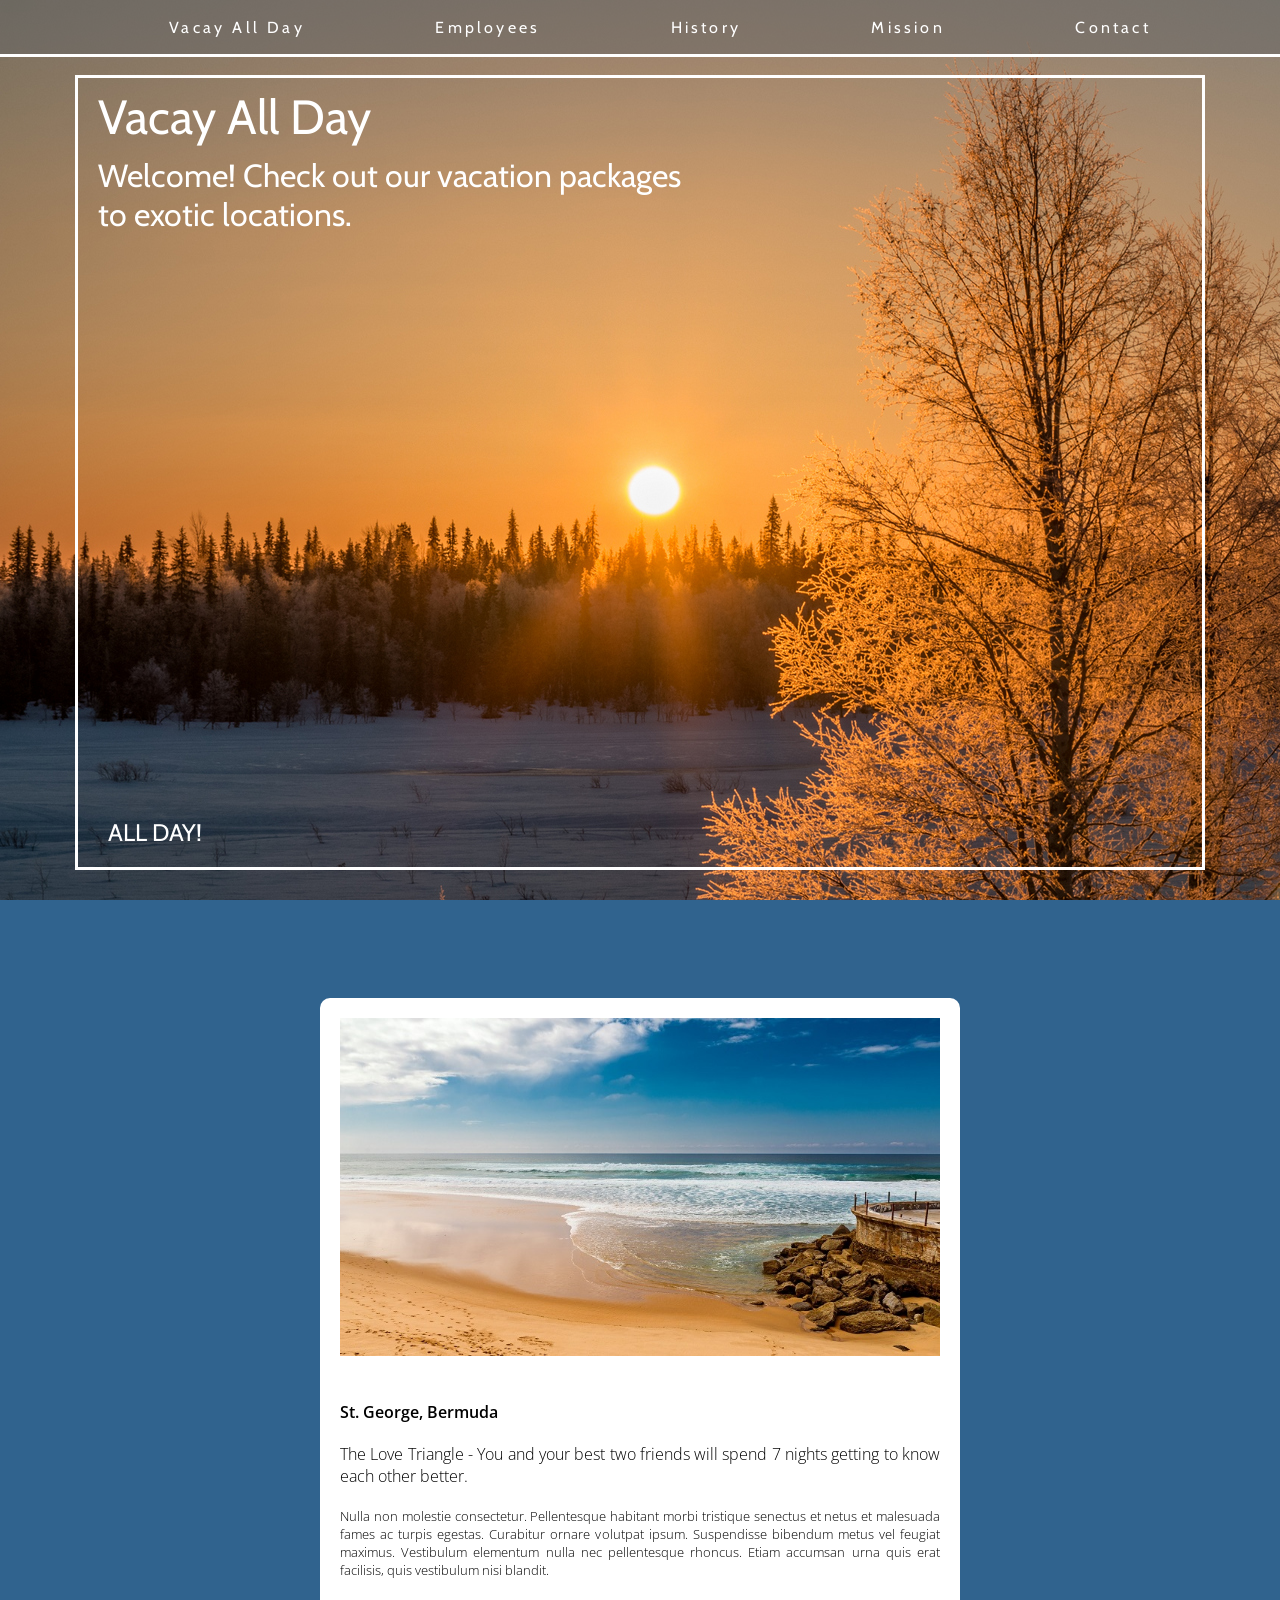
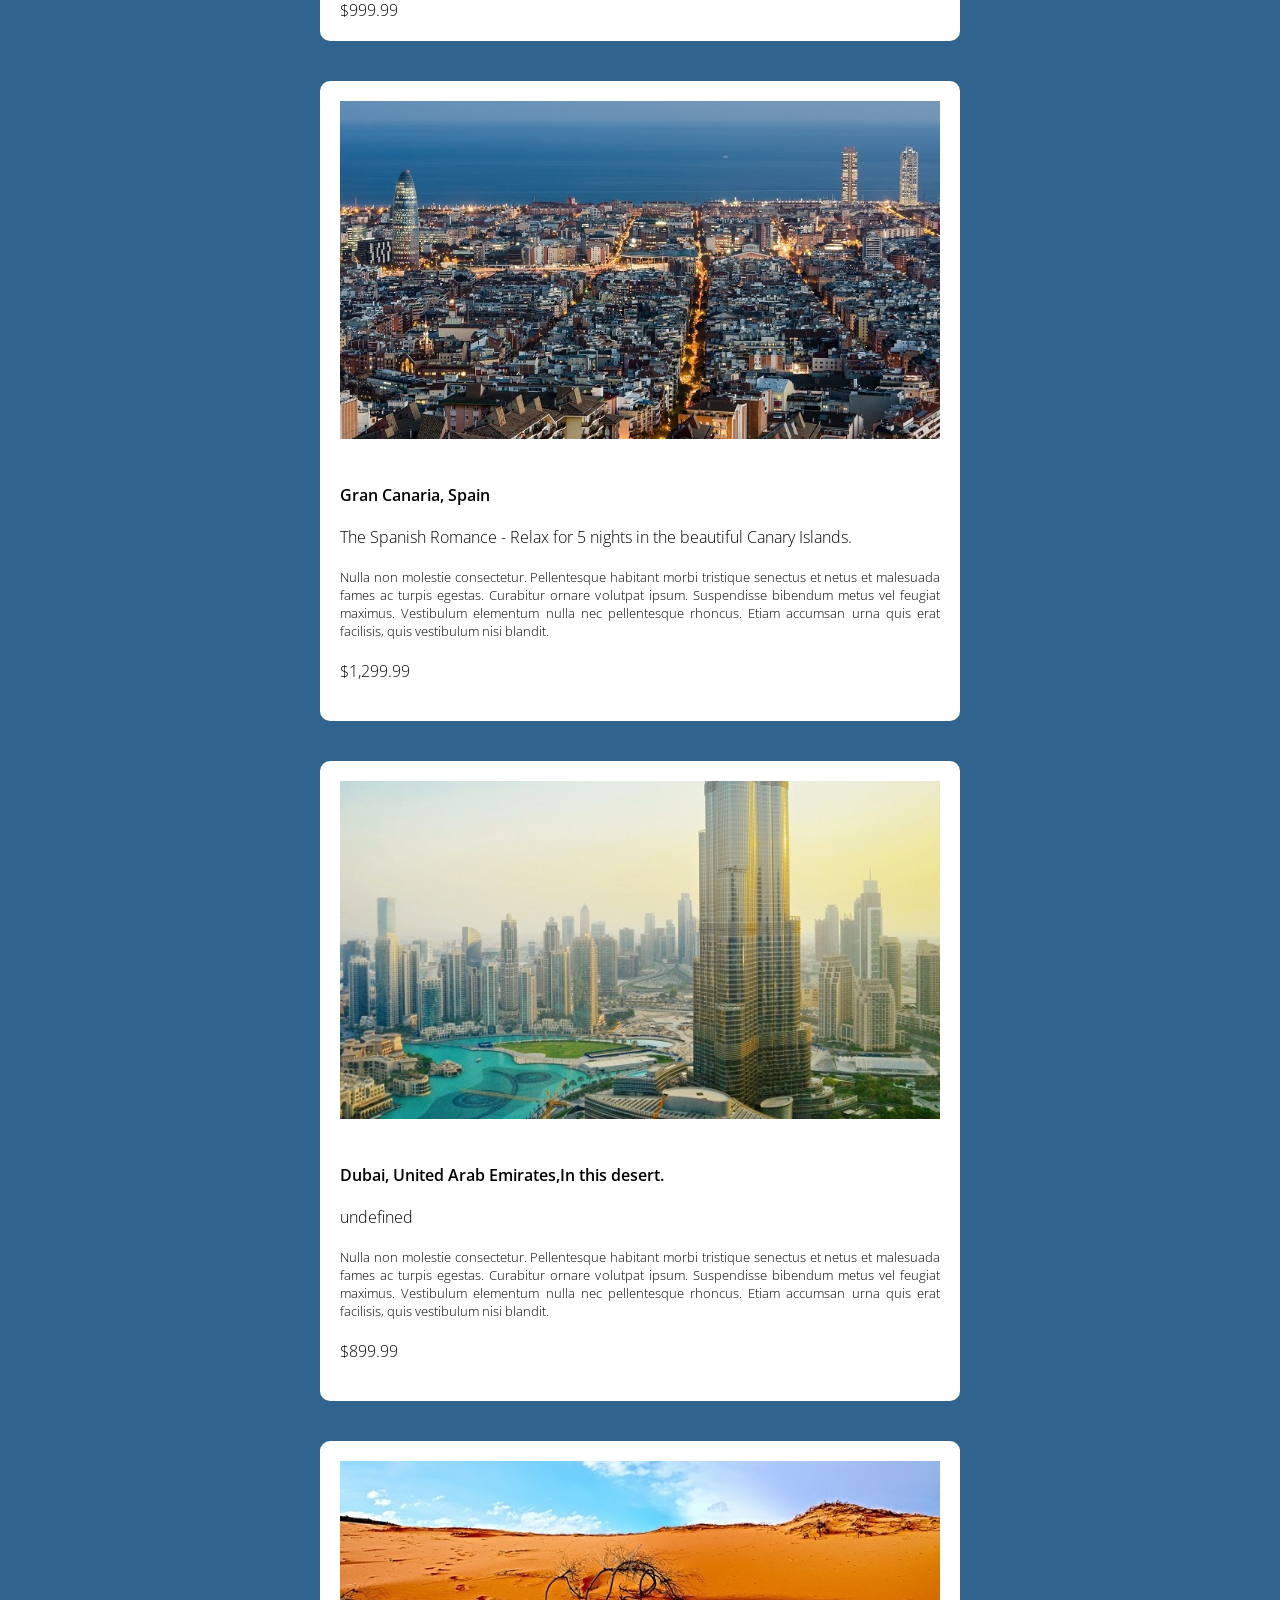
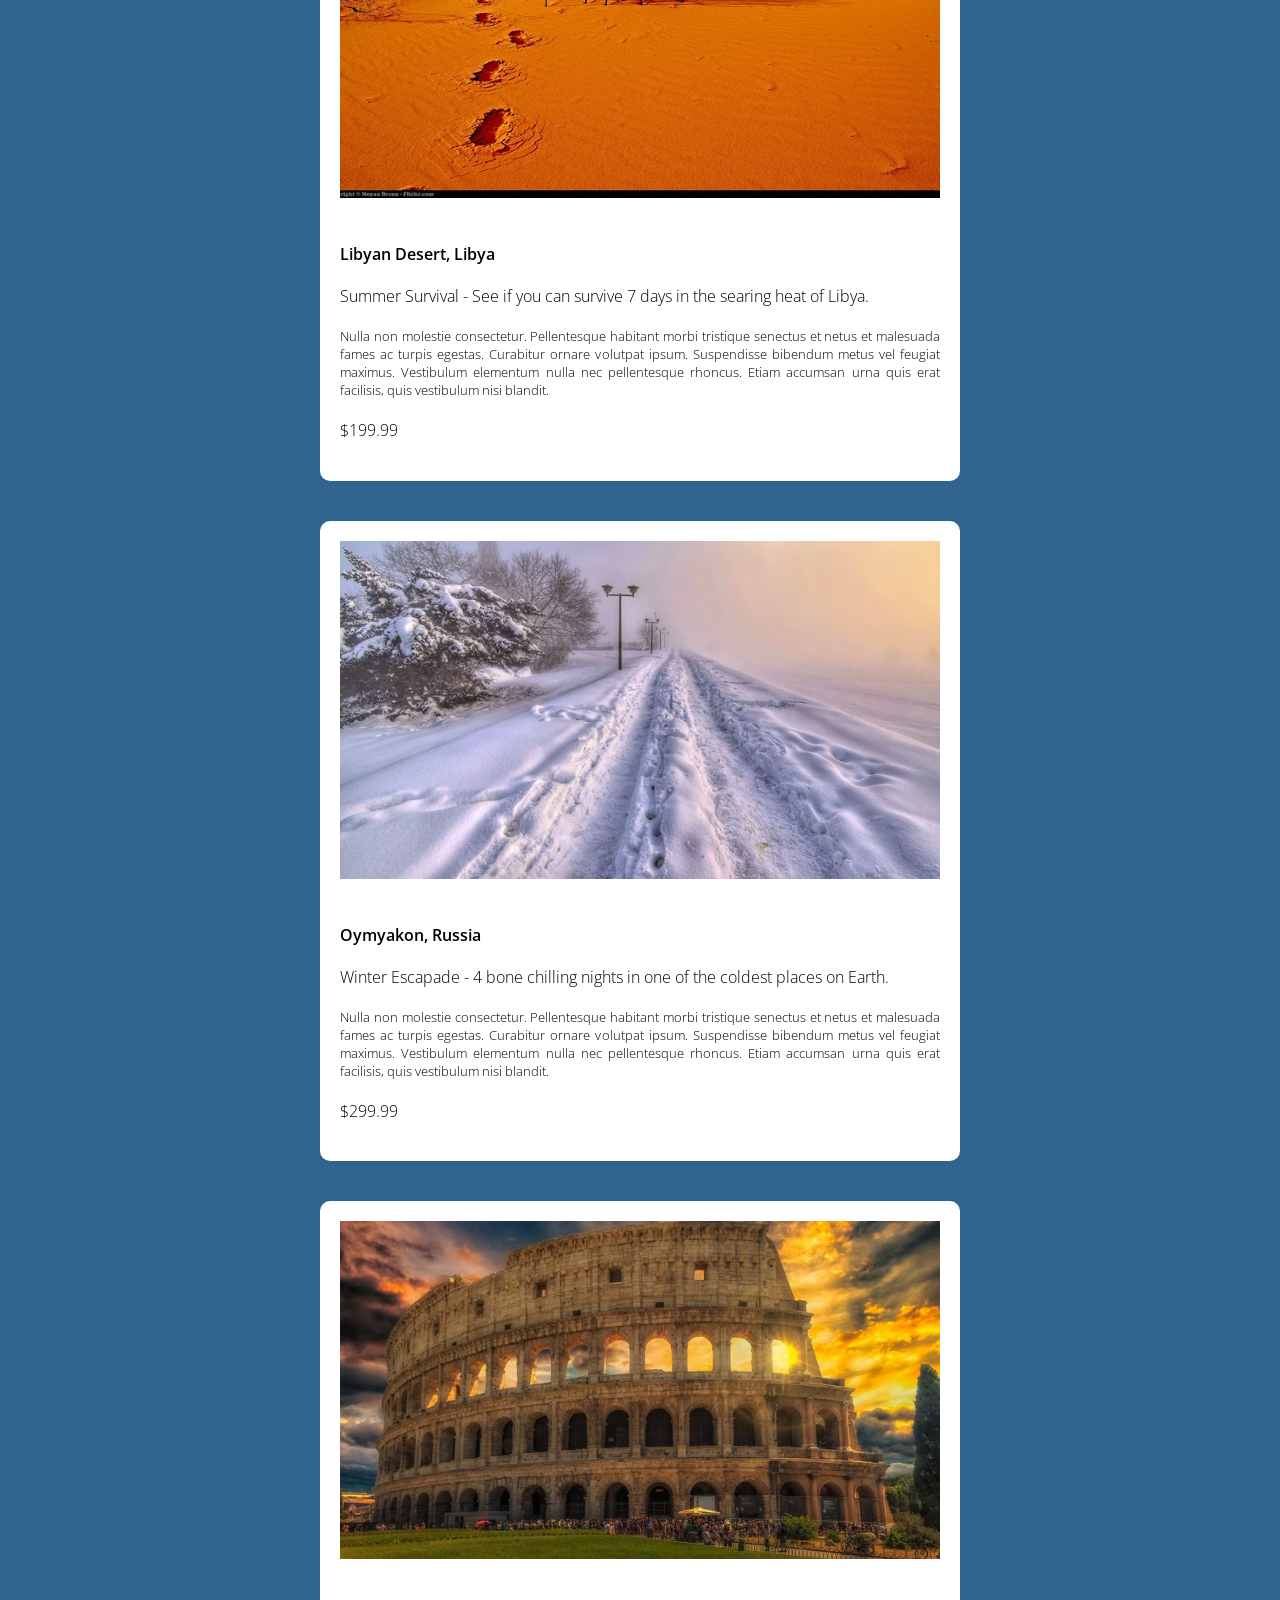
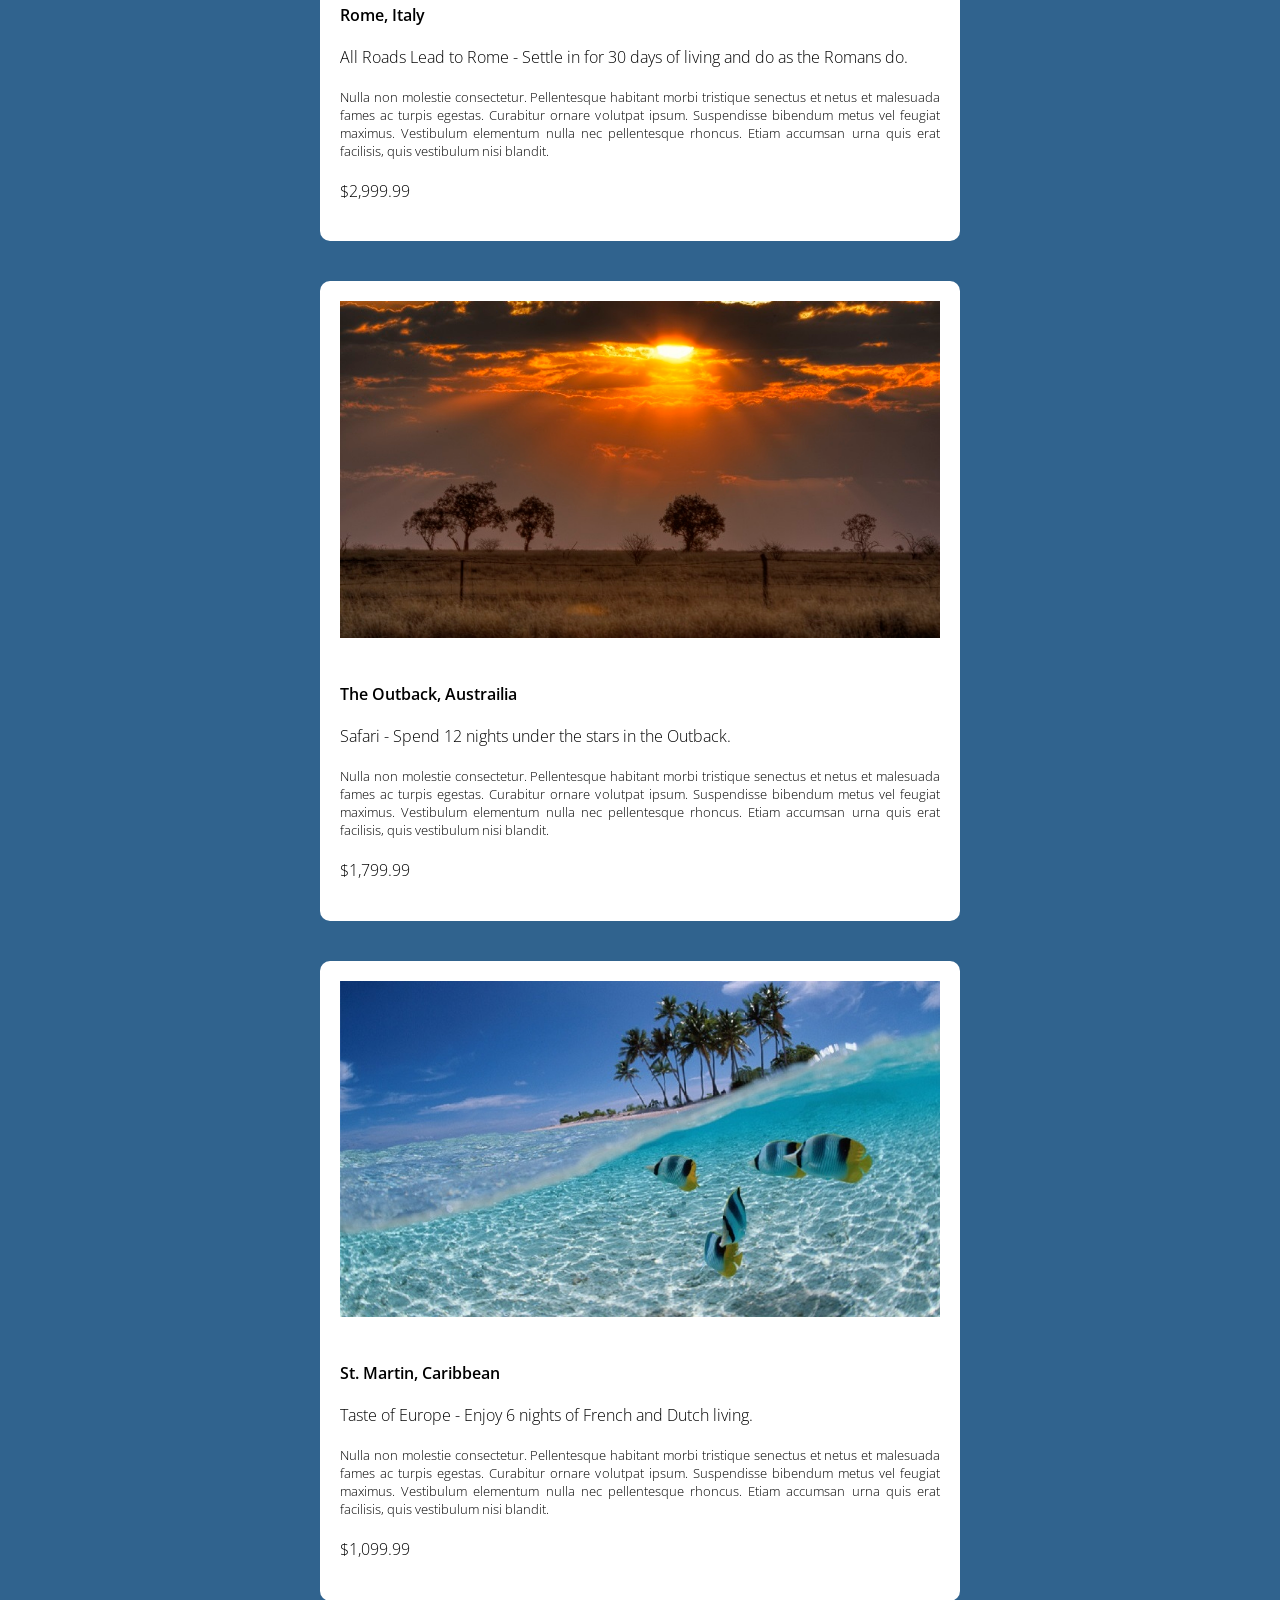
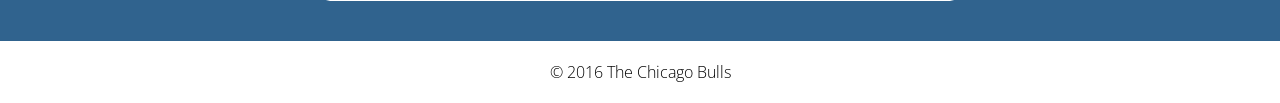
==== index.html @ 542a1430 "update gh-pages" ====
<!DOCTYPE html>
<html>
<head>
	<meta charset="utf-8">
	<meta http-equiv="X-UA-Compatible" content="IE=edge">
	<title>Placeholder</title>
	<link rel="stylesheet" href="css/stylez.css">
	<link href='https://fonts.googleapis.com/css?family=Cabin|Open+Sans:300,600' rel='stylesheet' type='text/css'>
</head>
<body>

	<header id="main-header">
	</header>

	<div id="cover">

		<section class="cover-text">

			<h1>Vacay All Day</h1>
			<h2>Welcome! Check out our vacation packages to exotic locations.</h2>

			<h4>ALL DAY!</h4>

		</section>

	</div>

	<div id="wrapper">

			<div id="cards"></div>

		</article>

	</div>

	<footer id="main-footer">
		<p>&copy; 2016 The Chicago Bulls</p>
	</footer>
	<script src="script.js" type="text/javascript" charset="utf-8"></script>
</body>
</html>
---- css/stylez.css ----
/*========== Default styles ==========*/
/* Everything */

* {
	box-sizing: border-box;
}

body {
	margin: 0;
	padding: 0;
	font-size: 1em;
	font-family: 'Open Sans', sans-serif;
	font-weight: 300;
	color: #000;
}

a {
	text-decoration: none;
}

ul {
	list-style-type: none;
}


/*========== Header styles ==========*/

#main-header {
	position: fixed;
	top: 0;
	width: 100%;
	background: rgba(100,100,100,.5);
	display: flex;
	flex-direction: row;
	border-bottom: 3px solid #fff;
	letter-spacing: .2em;
	z-index: 1000;
}

#main-header nav {
	width: 90%;
	margin: auto;
}

#main-header ul {
	display: flex;
	flex-direction: row;
	justify-content: space-around;
}

#main-header a,
#main-header a:visited {
	font-family: "Cabin", sans-serif;
	color: #fff;
	padding: 3px 10px;
}

#main-header a:hover {
	text-shadow: 2px 2px 2px rgba(0,0,0,.2);
	color: #fe9e49;
}




/*========== Main content area styles ==========*/

#wrapper {
	min-height: 100vh;
	width: 100%;
	padding: 20px;
	padding-top: 78px;
	background: #30638E;
	display: flex;
	flex-direction: row;
	flex-wrap: wrap;
}

.page {
	background: #fff;
	border-radius: 10px;
	margin: 20px auto;
}

.page-head {
	width: 100%;
	border-bottom: 1px solid #000;
	border-radius: 10px 10px 0 0;
	background: #757a7f;
	color: #fff;
	margin: 0;
	padding: 10px;
}


p {
	margin: 20px 20px;
	text-align: justify;
}

.page-content {
	margin: 10px;
	padding: 10px;
}

.name {
	font-weight: 600;
}

.description {
	font-size: 1.1;
	max-width: 600px;
}

.ipsum {
	font-style: none;
	font-size: .8em;
}

.pics {
	width: 600px;
	margin: 20px;
}

.card {
	min-height: 640px;
}


/*========== Footer styles ==========*/

#main-footer p {
	color: #000;
	text-align: center;
}




/* Insert any page specific styles below. Mark with appropriate headings. */

/*========== Cover styles ==========*/

#cover,
#cover-mission,
#cover-employee,
#cover-history,
#cover-contact {
	height: 100vh;
	width: 100%;
	padding: 75px;
	padding-bottom: 30px;
  background-repeat: no-repeat;
}

#cover {
	background-image: url('../images/snowy_sunrise.jpg');
}

#cover-mission {
	background-image: url('../images/hq.jpg');
	background-size: cover;
	background-position: center;
}

#cover-employee {
	background-image: url('../images/Jet.jpg');
}

#cover-history {
	background-image: url('../images/clouds_color.jpg');
}

#cover-contact {
	background-image: url('../images/mountains_above.jpg');
}


.cover-text {
	border: 3px solid #fff;
	height: 100%;
	margin: auto;
	position: relative;
}

.cover-text h1 {
	font-size: 3em;
}

.cover-text h2 {
	font-size: 2em;
}

.cover-text h4 {
	font-size: 1.5em;
	position: absolute;
	bottom: 10px;
	left: 10px;
}

.cover-text h1,
.cover-text h2,
.cover-text h4 {
	max-width: 600px;
	font-family: "Cabin", sans-serif;
	color: #fff;
	font-weight: 400;
	margin: 10px 20px;
}



/*========== Mission styles ==========*/

.missionStatement {
	font-style: italic;
}



/*========== Employee styles ==========*/

.employee-card {
	flex-basis: 400px;
	margin: 10`px;
}

.employee-card p {
	max-width: 360px;
}

.profile_pic {
	width: 200px;
	margin: 10px 100px;
	border-radius: 50%;
}


/*========== Mission styles ==========*/

.history {
	display: flex;
	flex-direction: row;
}

.history-content {
	width: 50%;
}

.history-content:first-child {
	border-right: 1px solid #000;
}



/*========== Contact styles ==========*/

input {
	margin: 20px;
}

input:invalid {
    box-shadow: 0 0 5px 1px red;
}

input:valid {
    box-shadow: 0 0 5px 1px green;
}
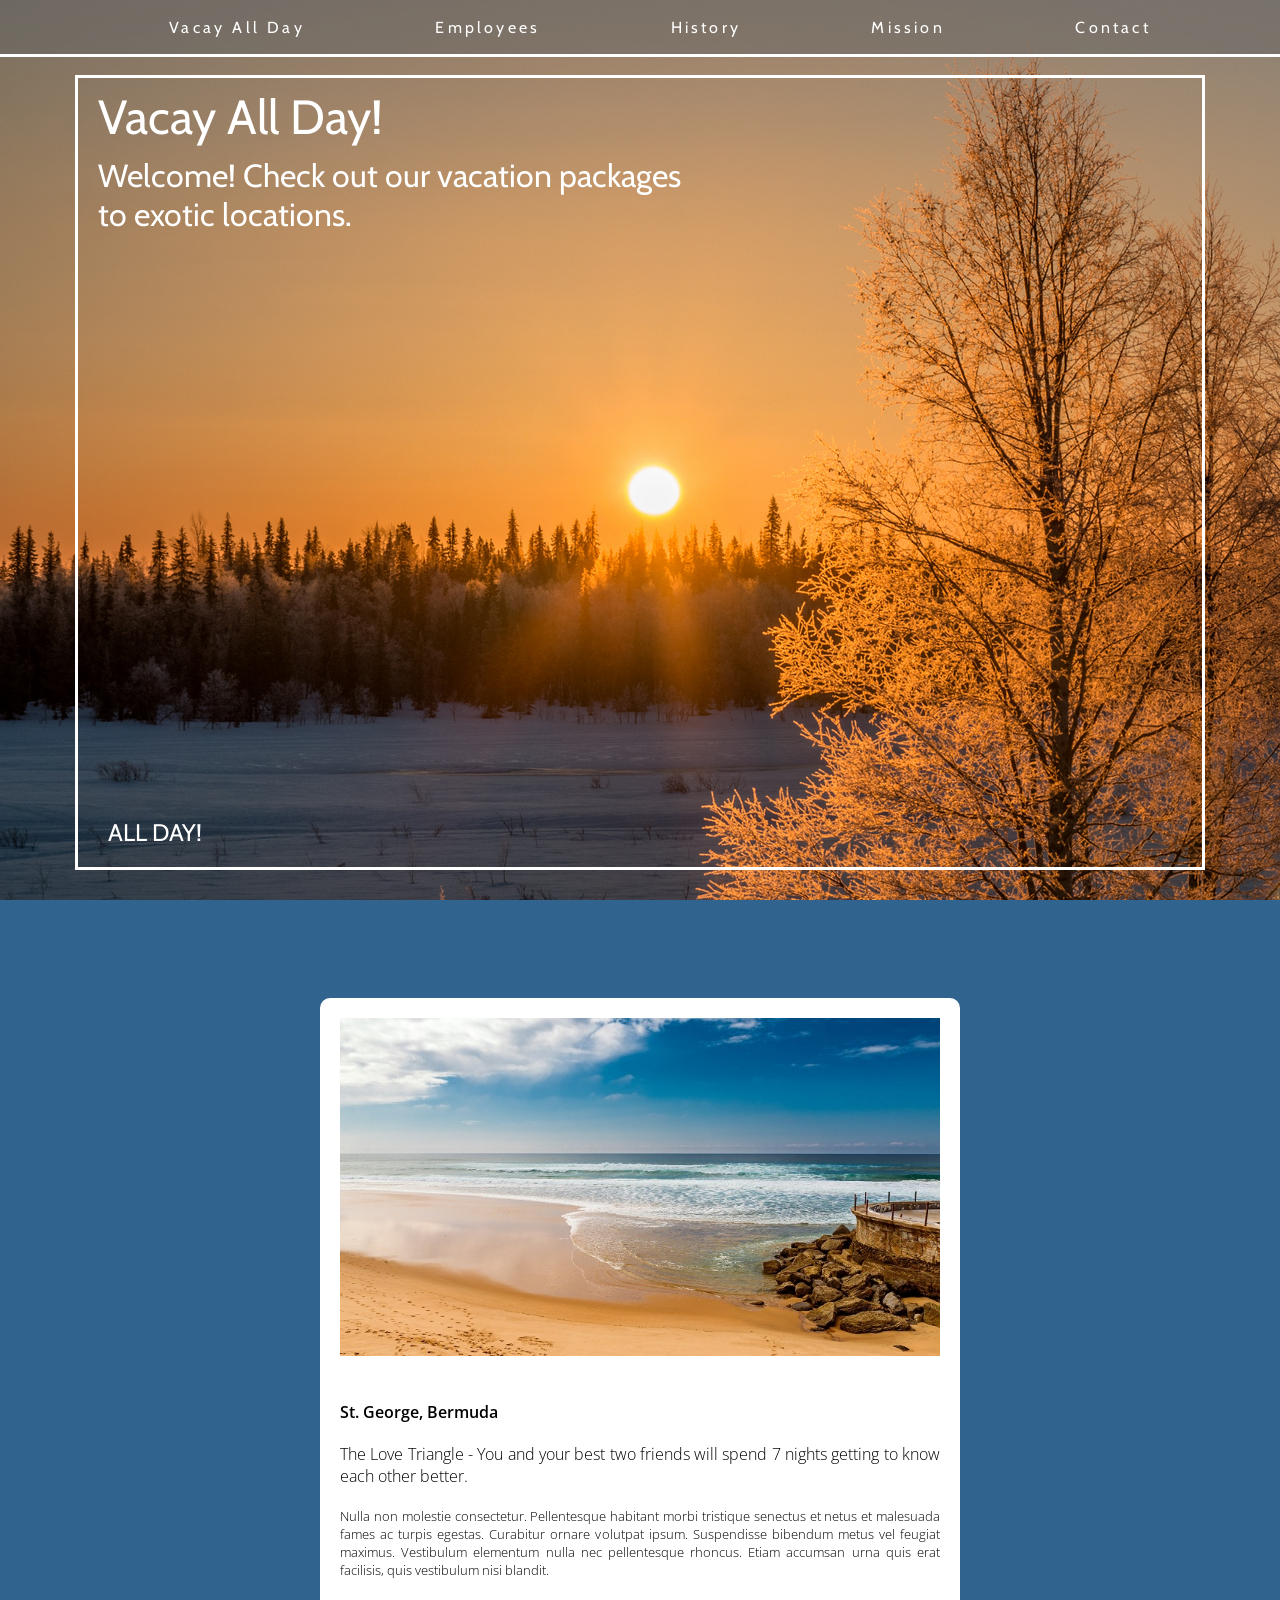
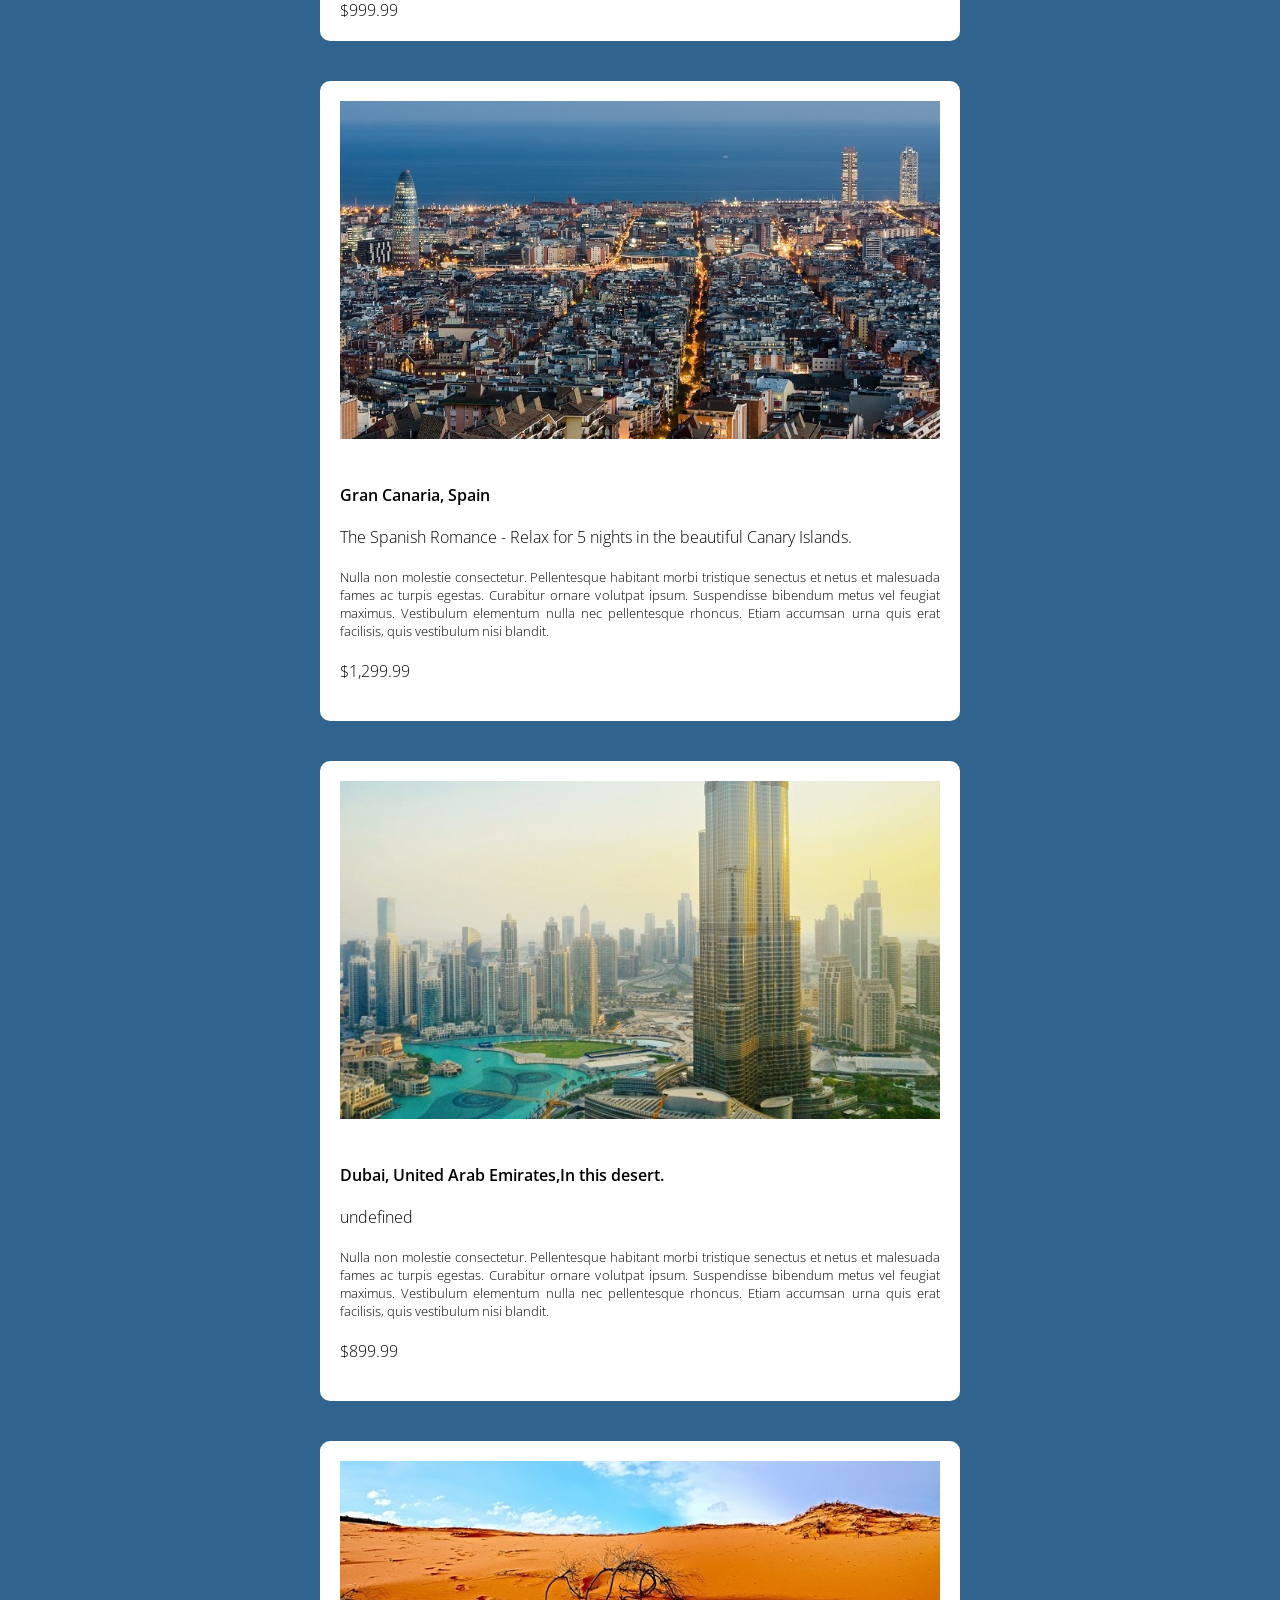
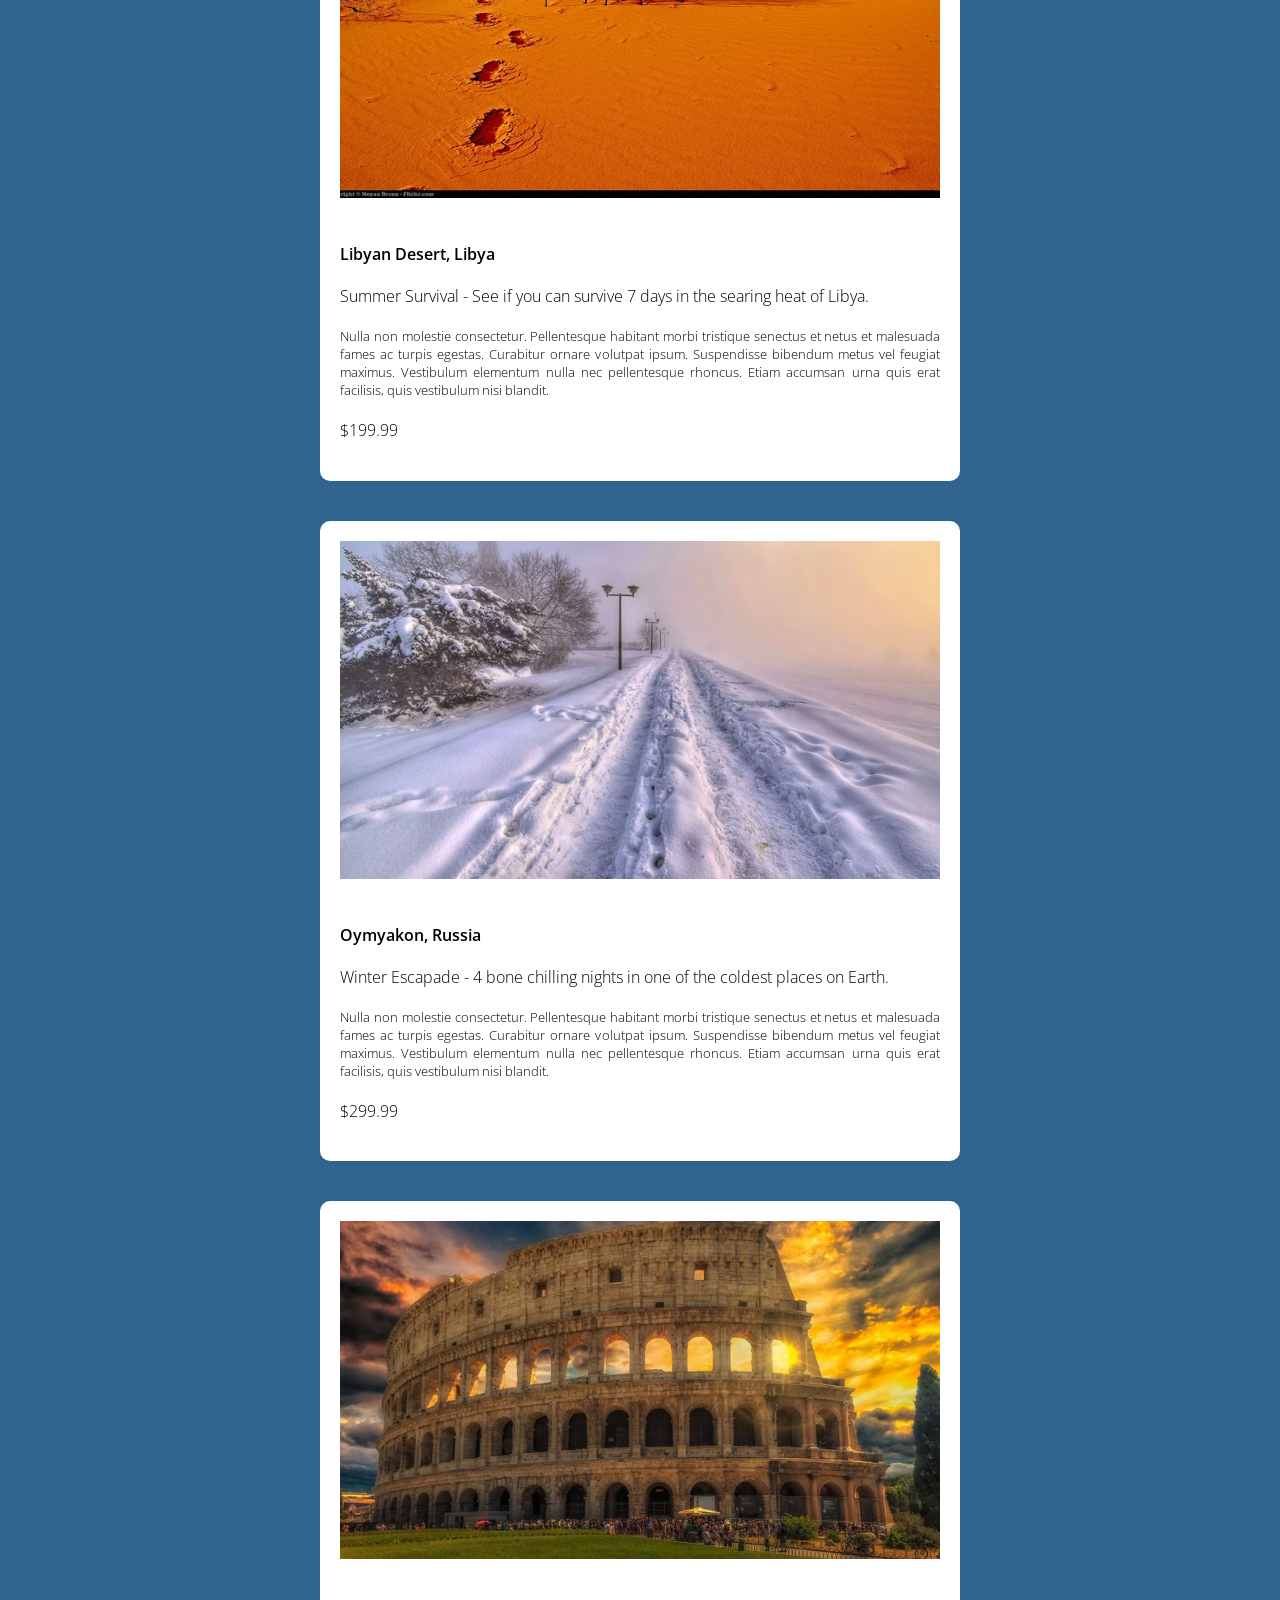
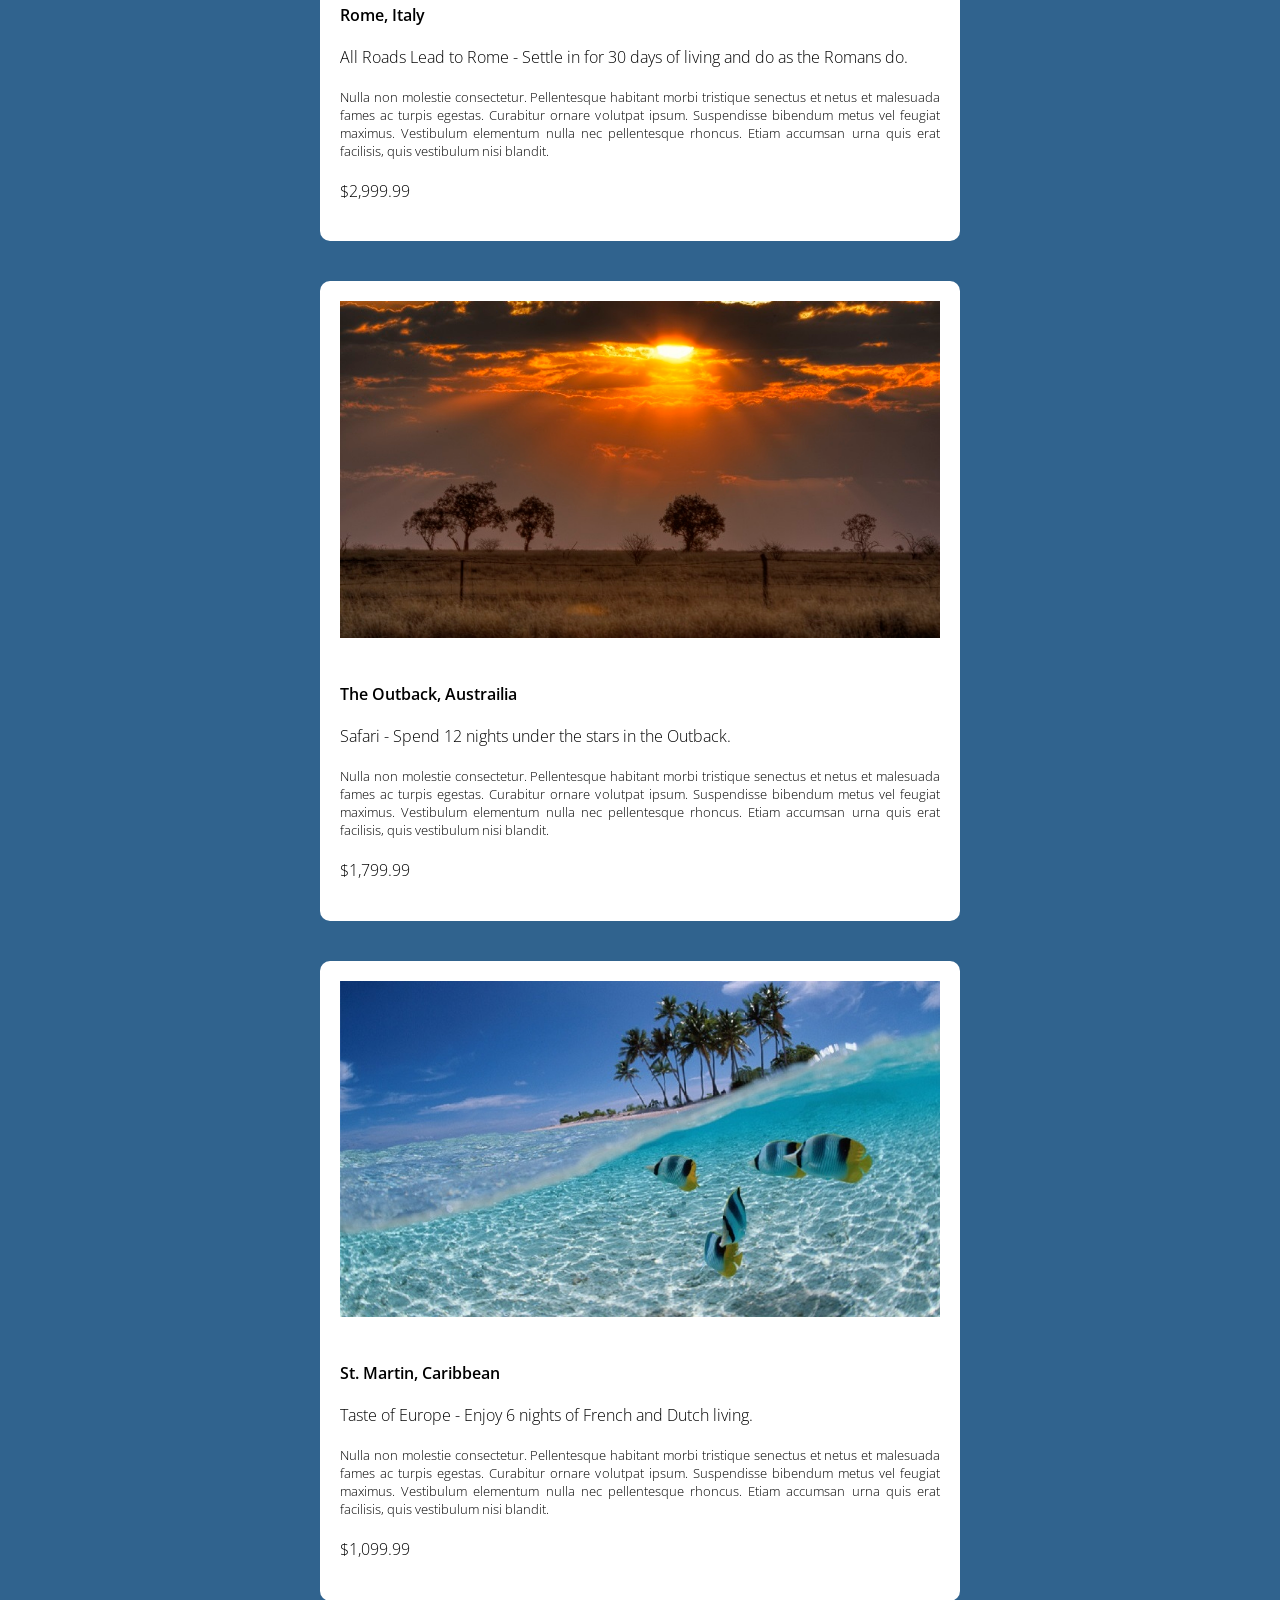
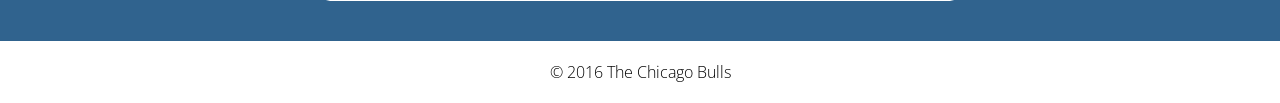
==== commit a965df27: "Fix Emp2" ====
--- a/index.html
+++ b/index.html
@@ -16,7 +16,7 @@
 
 		<section class="cover-text">
 
-			<h1>Vacay All Day</h1>
+			<h1>Vacay All Day!</h1>
 			<h2>Welcome! Check out our vacation packages to exotic locations.</h2>
 
 			<h4>ALL DAY!</h4>
--- a/css/stylez.css
+++ b/css/stylez.css
@@ -165,7 +165,7 @@
 }
 
 #cover-employee {
-	background-image: url('../images/Jet.jpg');
+	background-image: url('../images/jet.jpg');
 }
 
 #cover-history {
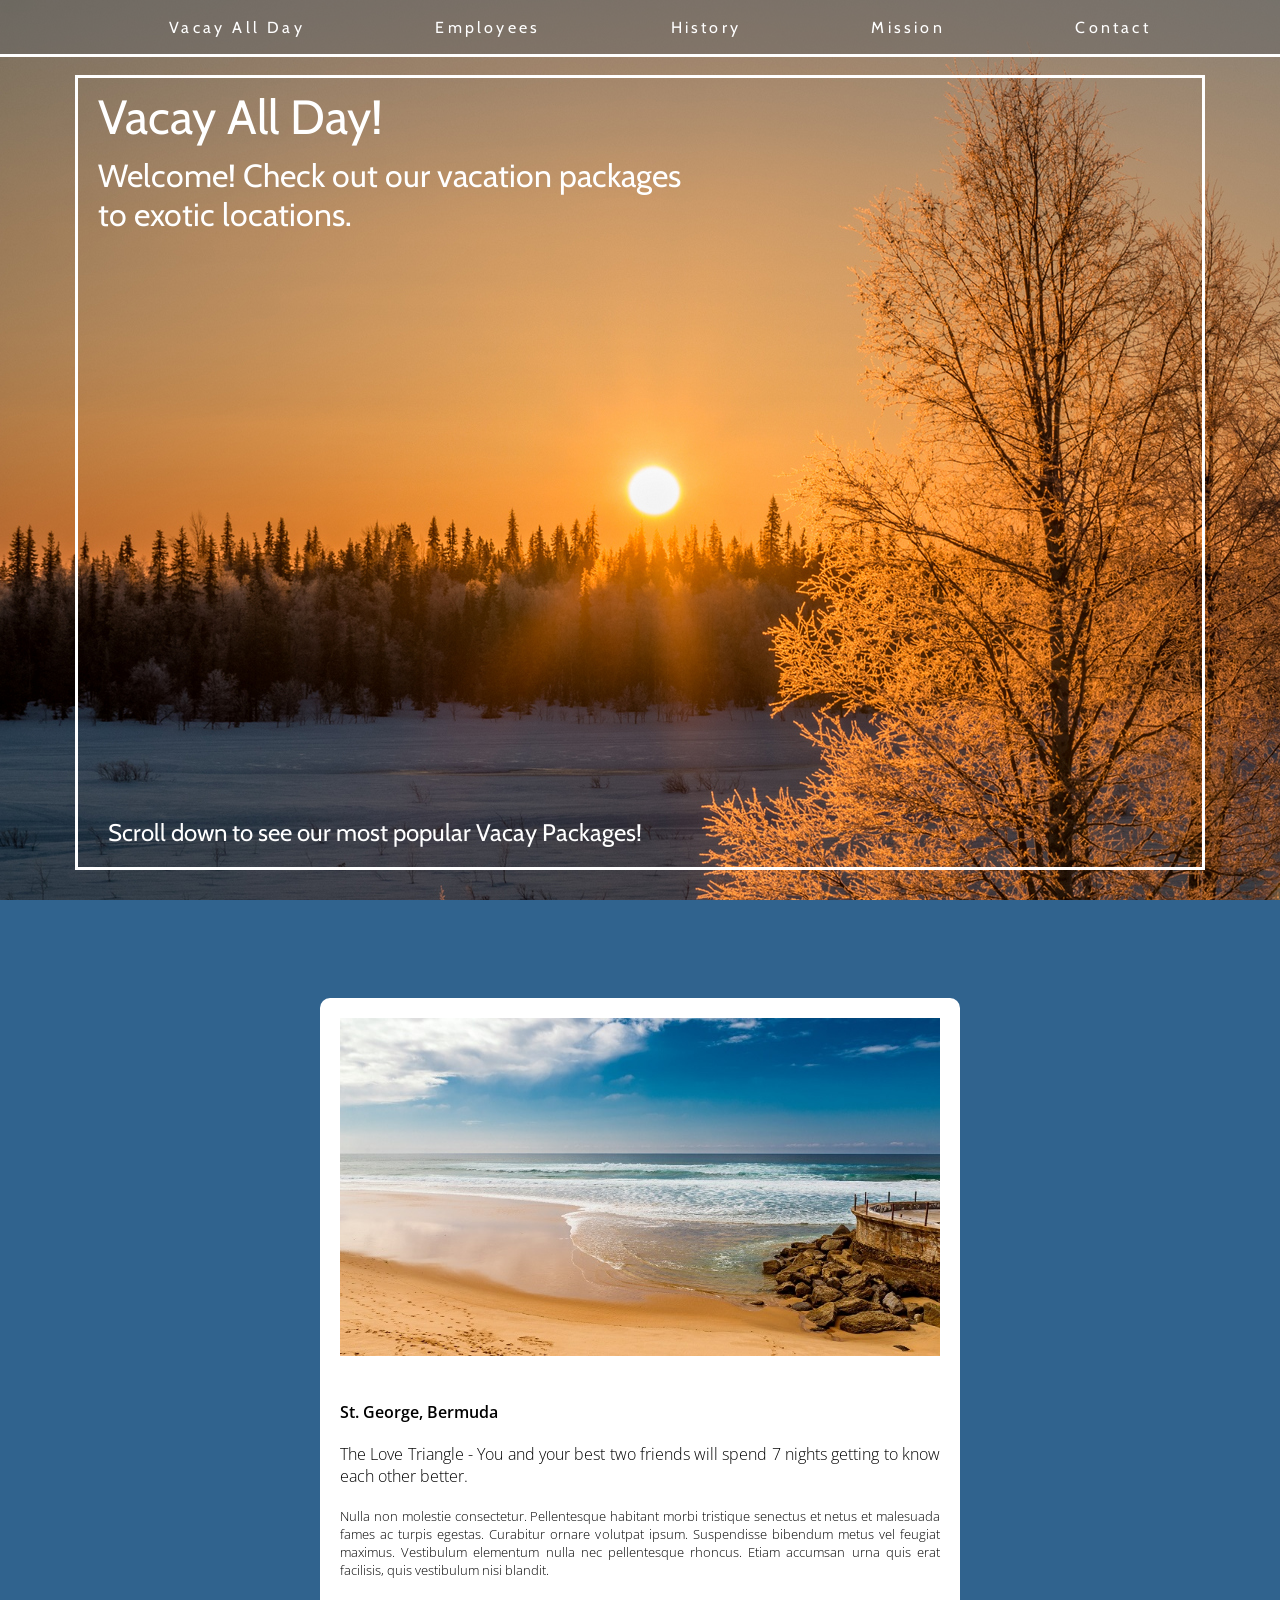
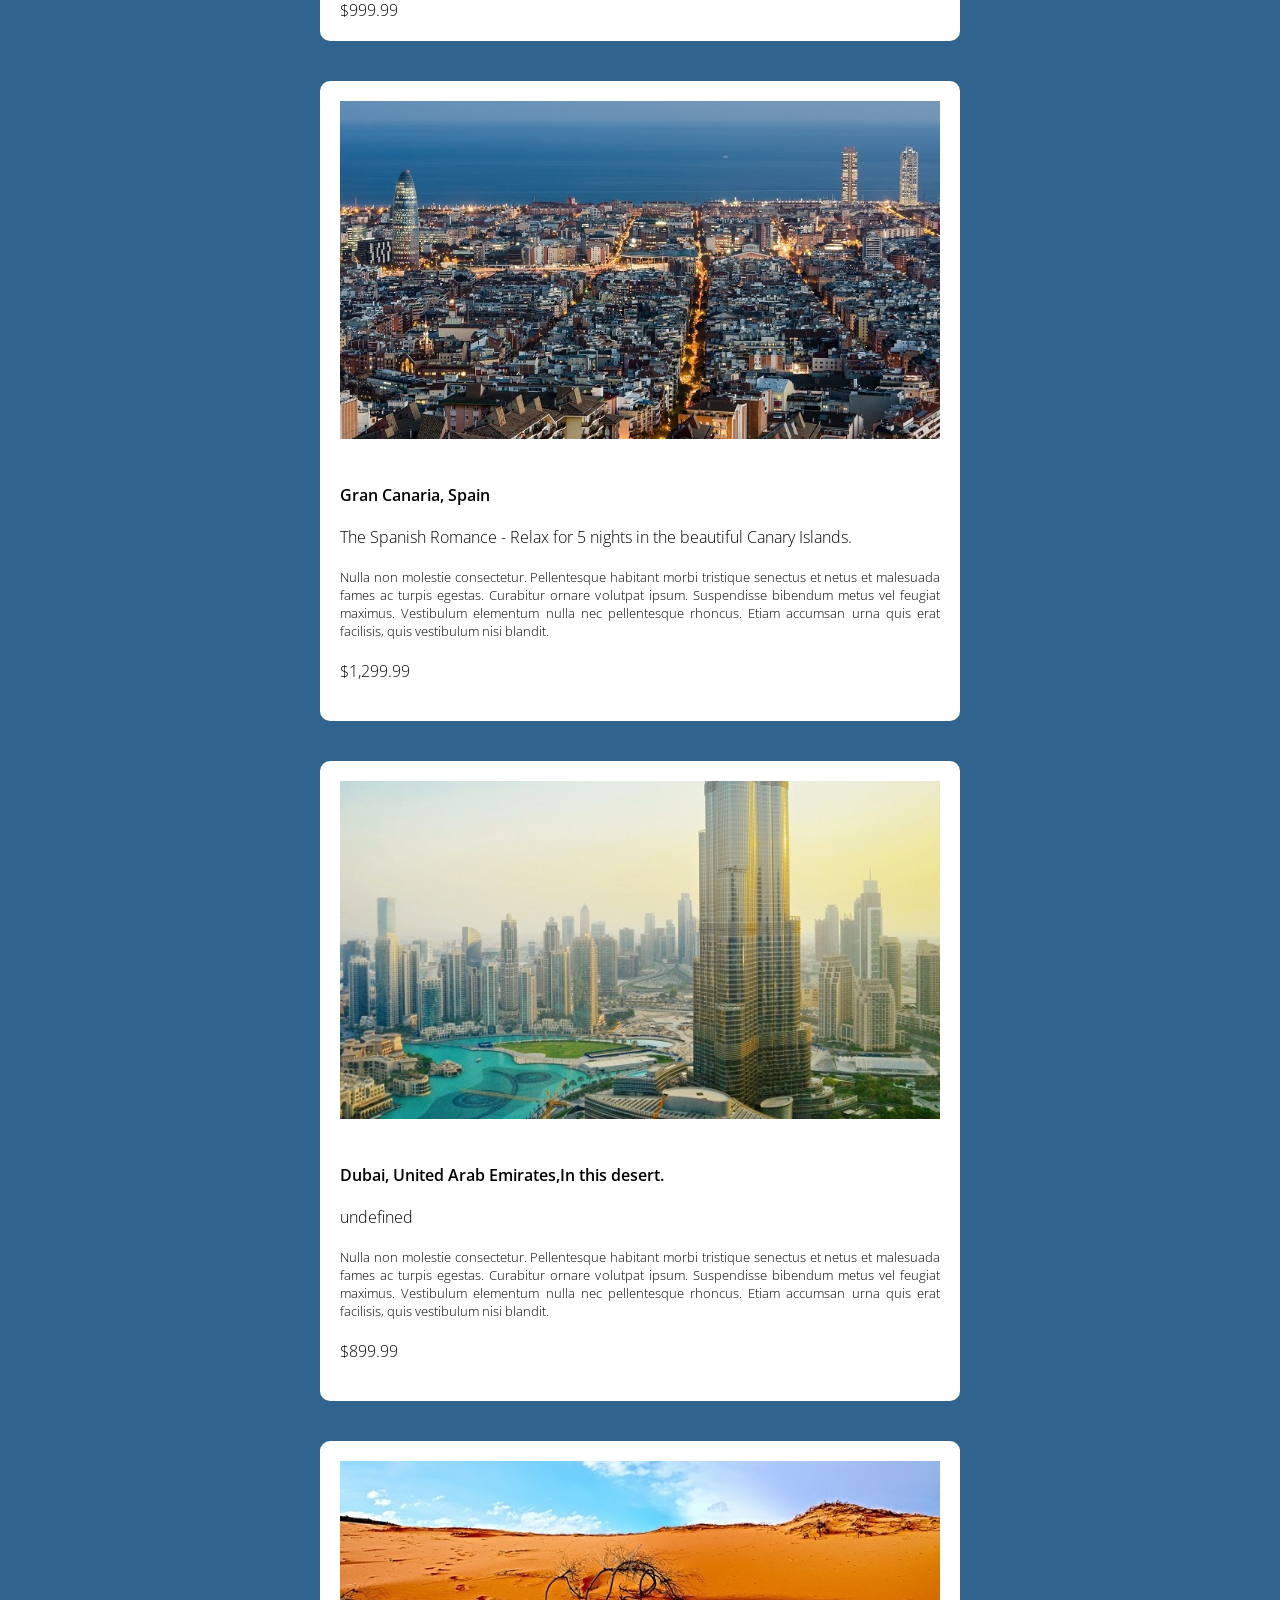
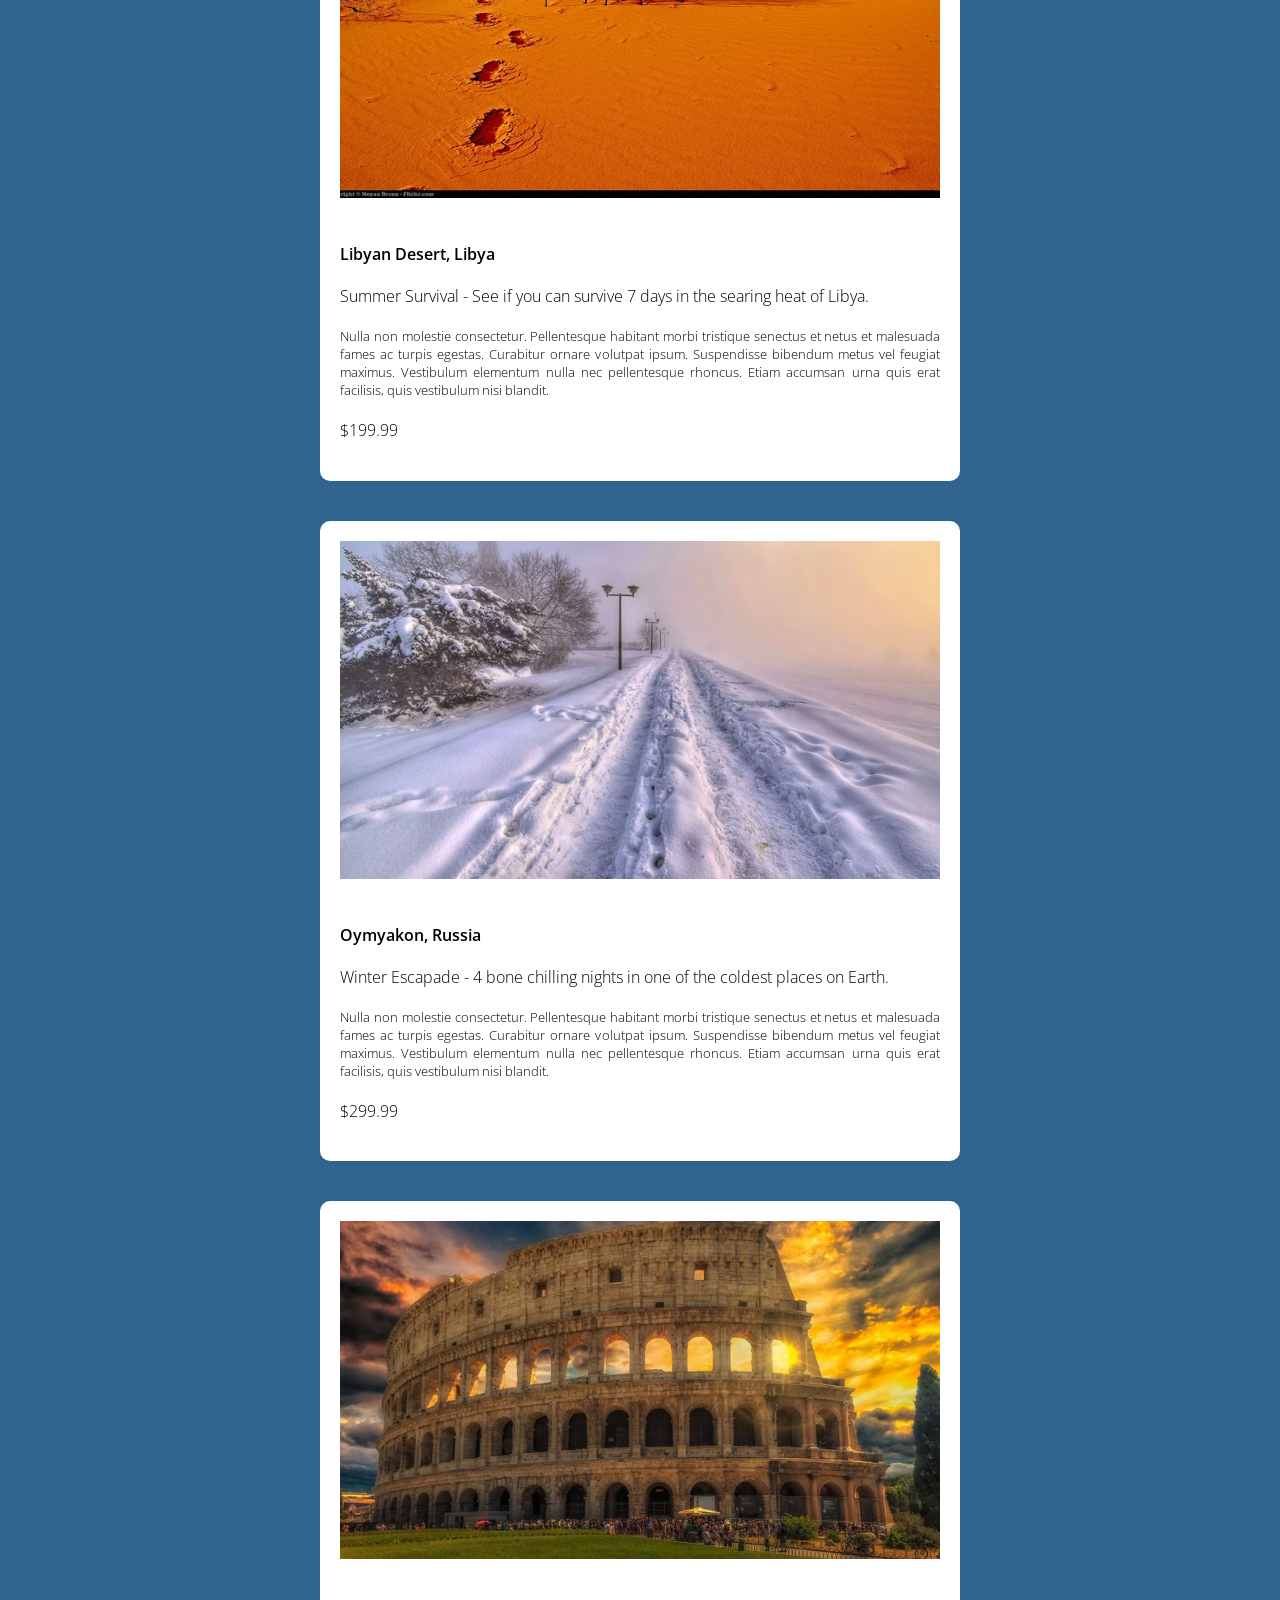
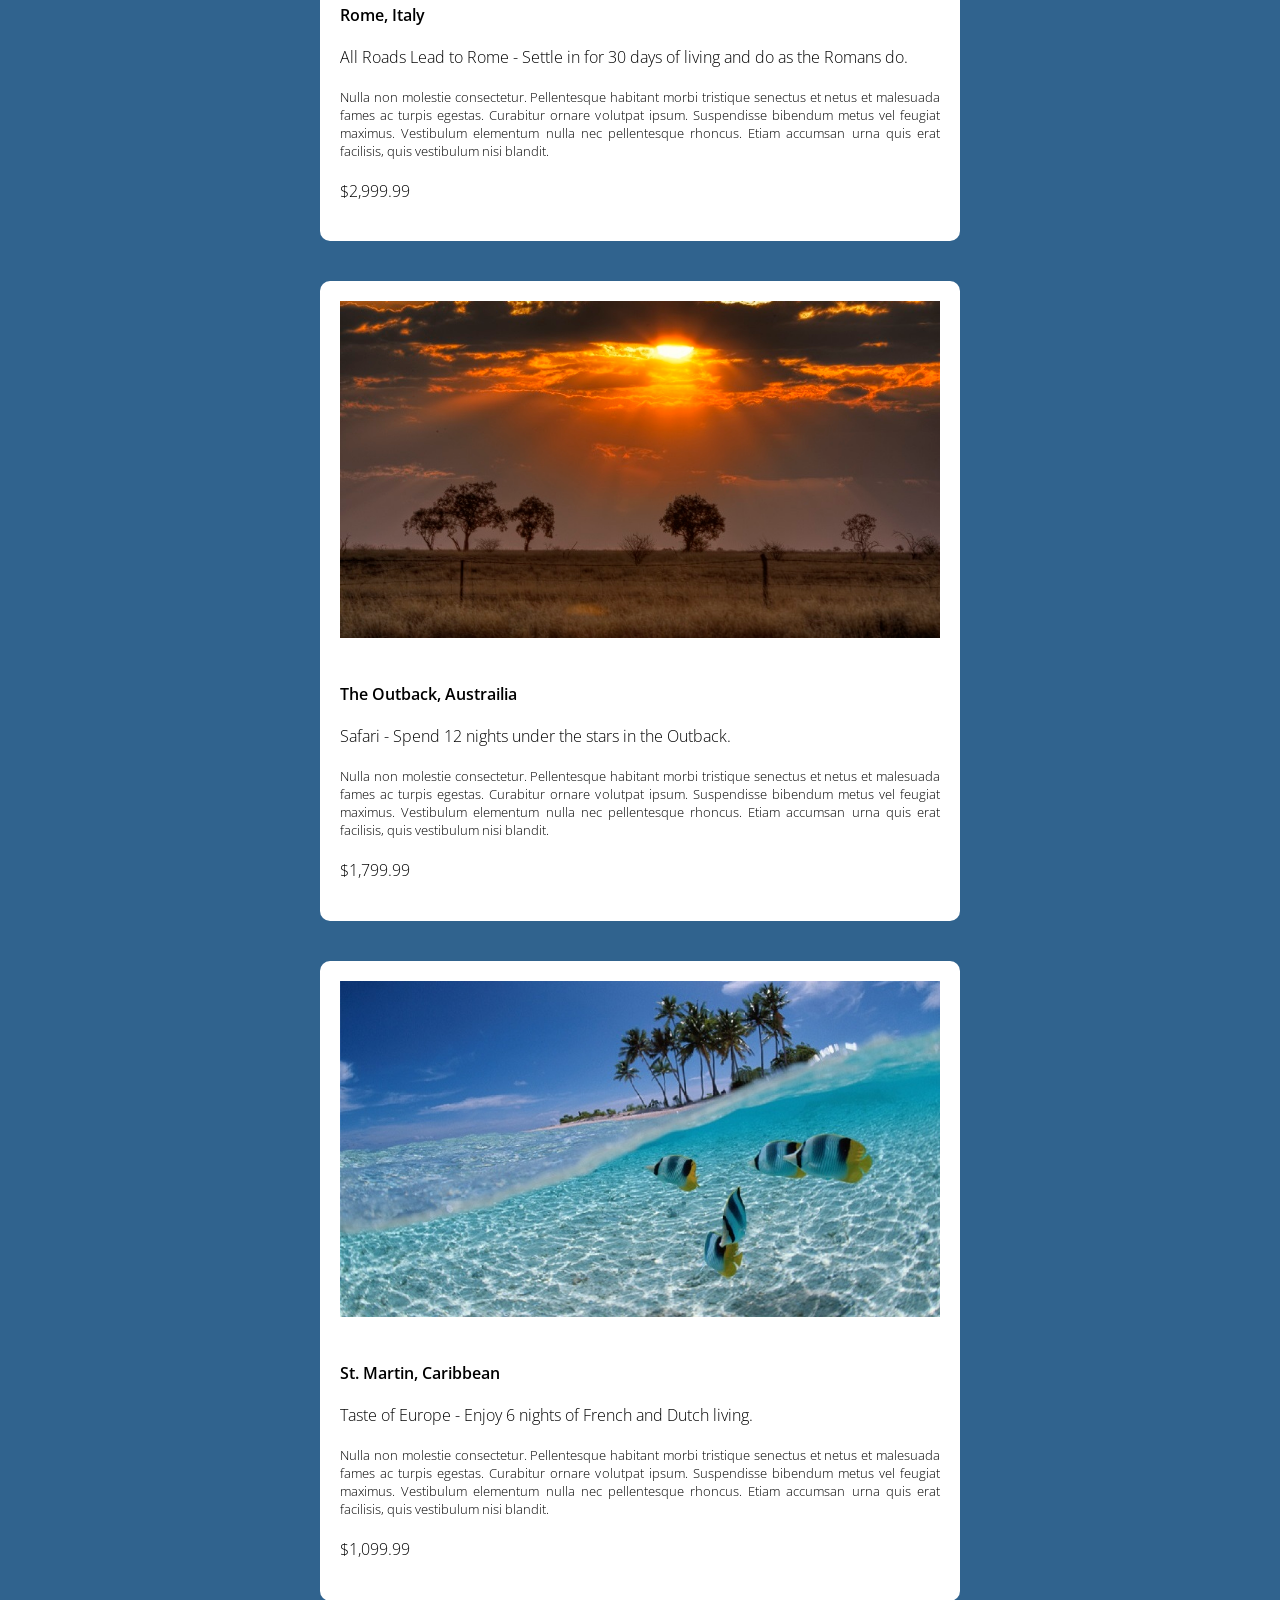
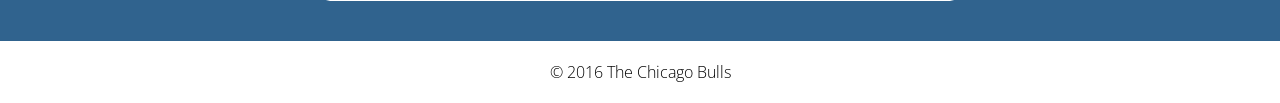
==== commit 9a4b6e6d: "Update Welcome Message" ====
--- a/index.html
+++ b/index.html
@@ -19,7 +19,7 @@
 			<h1>Vacay All Day!</h1>
 			<h2>Welcome! Check out our vacation packages to exotic locations.</h2>
 
-			<h4>ALL DAY!</h4>
+			<h4>Scroll down to see our most popular Vacay Packages!</h4>
 
 		</section>
 
